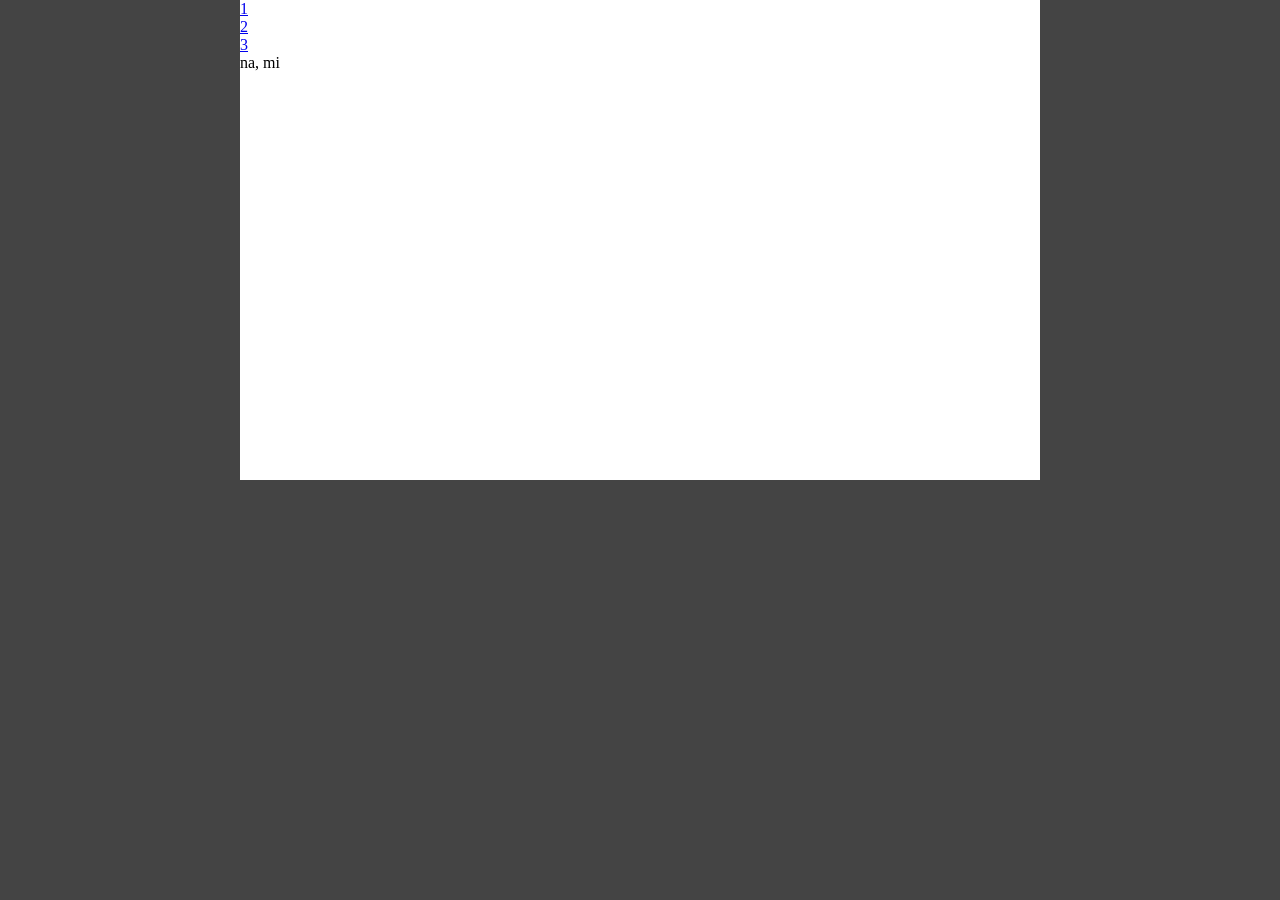
==== client/index.html @ 641a025d "started creating ui" ====
<html>
	<head>
		<link rel="stylesheet" type="text/css" href="style.css">
		<script src="jquery-3.2.1.min.js"></script>
		<script src="script.js"></script>
	</head>	
	<body>
		<div id="screen">
			
			<div id="tabarea">
				
				<div class="tab" id="tab1">
					<a href="/light/reset">reset</a> <br />
					<a href="/light/color/f00">red</a> <br />
					<a href="/light/color/ff0">yellow</a> <br />
					<a href="/light/color/0f0">green</a> <br />
					<a href="/light/one">anim</a> <br />					
				</div>
				
				<div class="tab" id="tab2">
					tab2
				</div>
				
				<div class="tab" id="tab3">
					tab3
				</tab>
				
			</div>
			
			<div id="tabselector">
				
				<div id="tab1">
					<a href="#" onclick="activateTab(1);"> 1 </a>
				</div>
				<div id="tab2">
					<a href="#" onclick="activateTab(2);"> 2 </a>
				</div>
				<div id="tab3">
					<a href="#" onclick="activateTab(3);"> 3 </a>
				</div>
				
				<div id="status">
					na, mi
				</div>
				
			</div>
		
		
		</div>
	</body>
</html>
---- client/style.css ----
body {
	margin: 0;
	padding: 0;
	border: none;
	background: #444444;
}

.tab {
	display: none;
}

#screen {
	width: 800px;
	height: 480px;
	background: #ffffff;
	margin: auto;
}
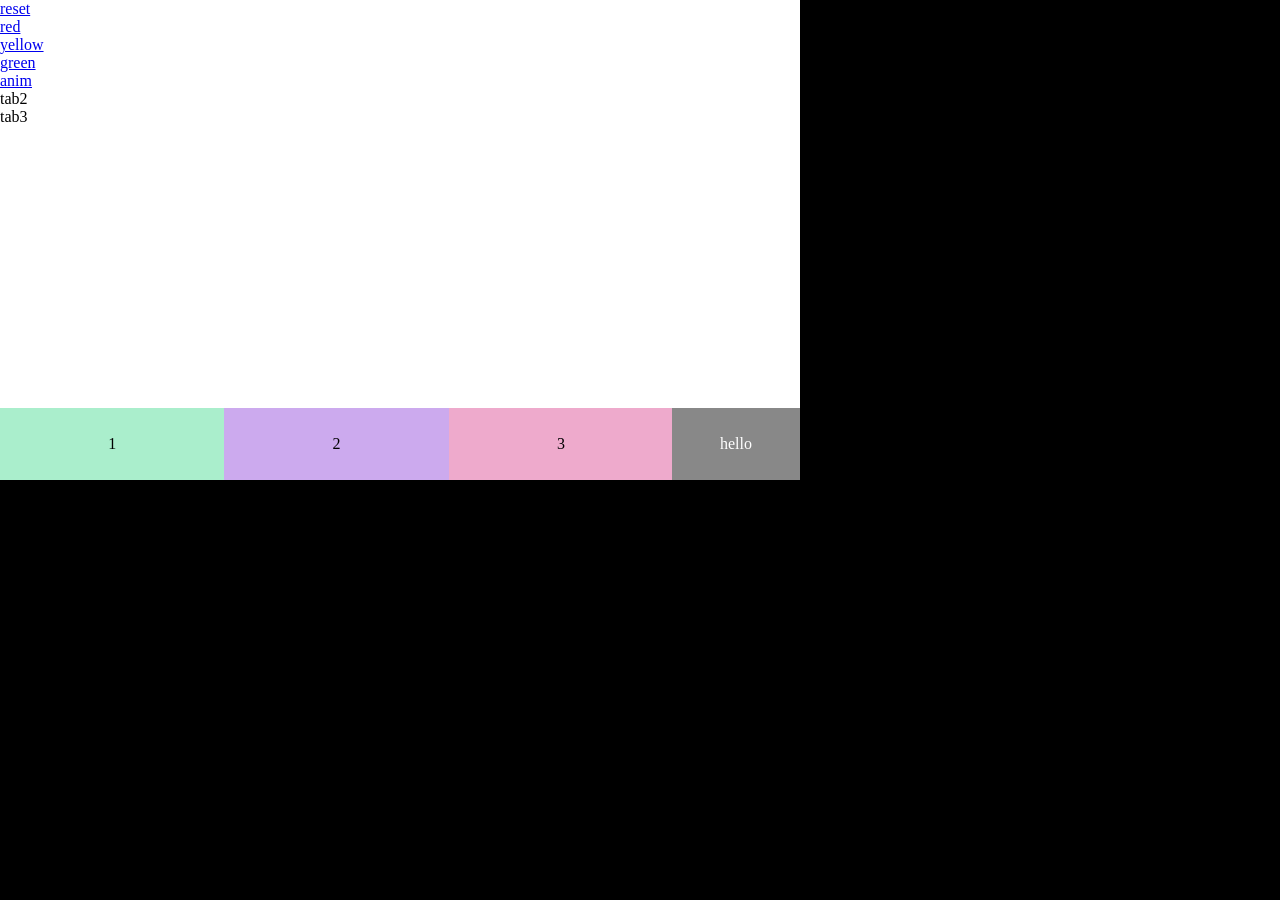
==== commit 59f5985d: "client tabs work" ====
--- a/client/index.html
+++ b/client/index.html
@@ -5,47 +5,58 @@
 		<script src="script.js"></script>
 	</head>	
 	<body>
+
 		<div id="screen">
 			
-			<div id="tabarea">
-				
-				<div class="tab" id="tab1">
-					<a href="/light/reset">reset</a> <br />
-					<a href="/light/color/f00">red</a> <br />
-					<a href="/light/color/ff0">yellow</a> <br />
-					<a href="/light/color/0f0">green</a> <br />
-					<a href="/light/one">anim</a> <br />					
-				</div>
-				
-				<div class="tab" id="tab2">
-					tab2
-				</div>
-				
-				<div class="tab" id="tab3">
-					tab3
-				</tab>
-				
-			</div>
-			
-			<div id="tabselector">
-				
-				<div id="tab1">
-					<a href="#" onclick="activateTab(1);"> 1 </a>
-				</div>
-				<div id="tab2">
-					<a href="#" onclick="activateTab(2);"> 2 </a>
-				</div>
-				<div id="tab3">
-					<a href="#" onclick="activateTab(3);"> 3 </a>
-				</div>
-				
-				<div id="status">
-					na, mi
-				</div>
-				
-			</div>
-		
-		
-		</div>
+				<div id="tabarea">
+					
+					<div id="tab1" class="tab">
+						<a href="/light/reset">reset</a> <br />
+						<a href="/light/color/f00">red</a> <br />
+						<a href="/light/color/ff0">yellow</a> <br />
+						<a href="/light/color/0f0">green</a> <br />
+						<a href="/light/one">anim</a> <br />
+					</div>
+
+					<div id="tab2" class="tab">
+						tab2
+					</div>
+
+					<div id="tab3" class="tab">
+						tab3
+					</div>
+
+				</div><!-- tabarea -->
+
+				<div id="bottomline">
+
+					<div id="tabselbox">
+						<div id="tabsel1" class="tabsel tabsel1">
+							<div class="label">
+								1
+							</div>
+						</div>
+						<div id="tabsel2" class="tabsel tabsel2">
+							<div class="label">
+								2
+							</div>
+						</div>
+						<div id="tabsel3" class="tabsel tabsel3">
+							<div class="label">
+								3
+							</div>
+						</div>
+					</div>
+
+					<div id="statusbox">
+						<div class="label">
+							hello
+						</div>
+					</div>
+
+				</div><!-- bottomline -->
+
+			</div>				
+
 	</body>
 </html>
--- a/client/style.css
+++ b/client/style.css
@@ -2,16 +2,70 @@
 	margin: 0;
 	padding: 0;
 	border: none;
-	background: #444444;
+	background: #000000;
 }
-
-.tab {
-	display: none;
+.label {
+	text-align: center;
+  position: relative;
+  top: 50%;
+  transform: translateY(-50%);
+  user-select: none;
 }
 
 #screen {
+	position: absolute;
 	width: 800px;
 	height: 480px;
 	background: #ffffff;
 	margin: auto;
 }
+
+#bottomline {
+	position: absolute;
+	bottom: 0px;
+	left: 0px;
+	width: 100%;
+	height: 15%;
+}
+
+#tabselbox {
+	position: absolute;
+	bottom: 0px;
+	left: 0px;
+	width: 85%;
+	height: 100%;
+	background: #aaaaaa;
+}
+.tabsel {
+	height: 100%;
+	width: 33%;
+	float: left;
+}
+.tabsel1 {
+	background: #aaeecc;
+}
+.tabsel1active {
+	background: #88ccaa;
+}
+.tabsel2 {
+	background: #ccaaee;
+}
+.tabsel2active {
+	background: #aa88cc;
+}
+.tabsel3 {
+	background: #eeaacc;
+}
+.tabsel3active {
+	background: #cc88aa;
+}
+
+#statusbox {
+	position: absolute;
+	bottom: 0px;
+	right: 0px;
+	width: 16%;
+	height: 100%;
+	background: #888888;
+	color: #ffffff;
+}
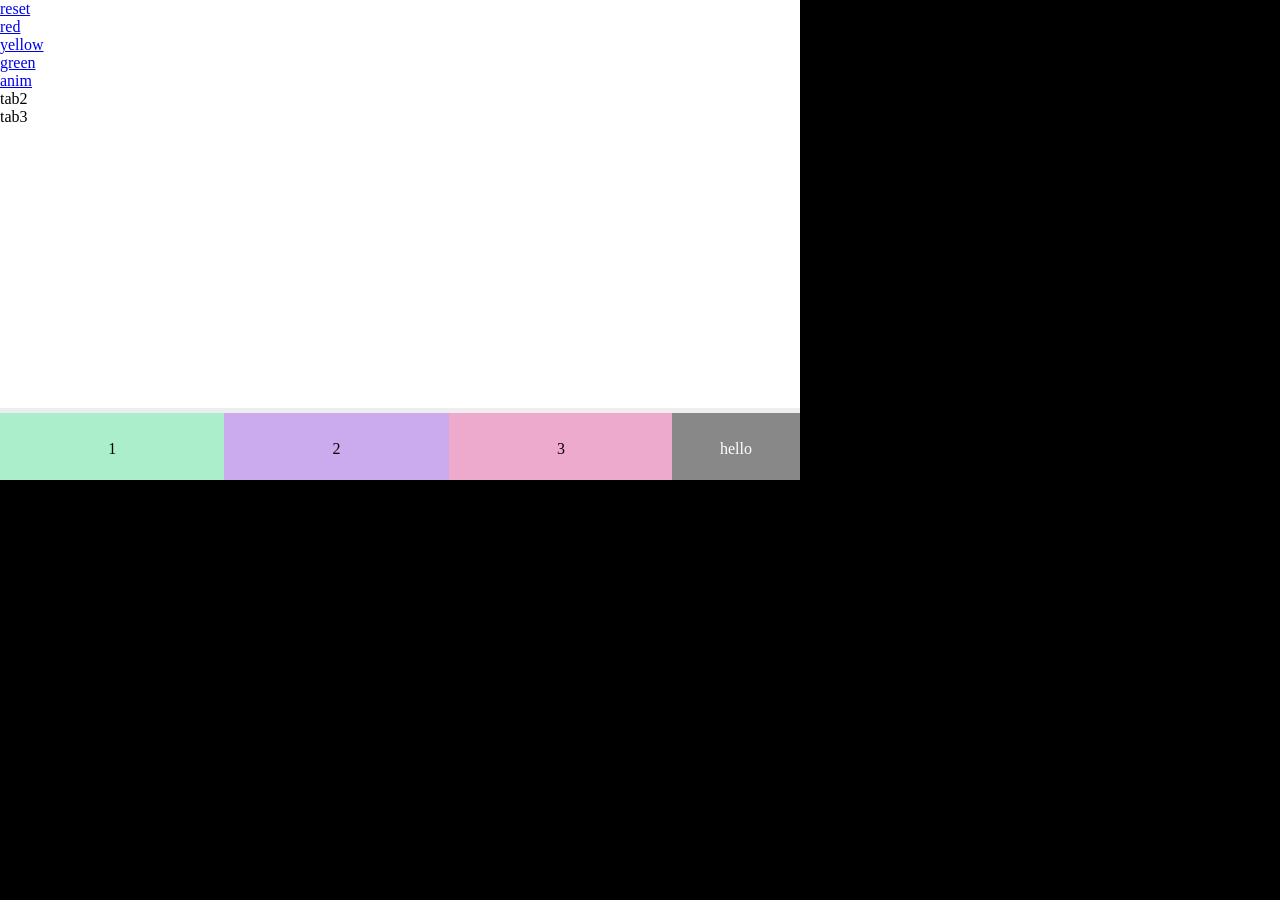
==== commit 1210bbf3: "ui: tab indicator works" ====
--- a/client/index.html
+++ b/client/index.html
@@ -32,16 +32,19 @@
 
 					<div id="tabselbox">
 						<div id="tabsel1" class="tabsel tabsel1">
+							<div id="tabind1" class="tabind tabind1"></div>
 							<div class="label">
 								1
 							</div>
 						</div>
 						<div id="tabsel2" class="tabsel tabsel2">
+							<div id="tabind2" class="tabind tabind2"></div>
 							<div class="label">
 								2
 							</div>
 						</div>
-						<div id="tabsel3" class="tabsel tabsel3">
+						<div id="tabsel3" class="tabsel tabsel3">	
+							<div id="tabind3" class="tabind tabind3"></div>
 							<div class="label">
 								3
 							</div>
@@ -49,6 +52,7 @@
 					</div>
 
 					<div id="statusbox">
+						<div id="tabind3" class="tabind tabind3"></div>
 						<div class="label">
 							hello
 						</div>
--- a/client/style.css
+++ b/client/style.css
@@ -59,6 +59,22 @@
 .tabsel3active {
 	background: #cc88aa;
 }
+.tabind {
+	position: relative;
+	top: 0px;
+	height: 5px;
+	width: 100%;
+	background: #eeeeee;
+}
+.tabind1active {
+	background: #446655;
+}
+.tabind2active {
+	background: #554466;
+}
+.tabind3active {
+	background: #665544;
+}
 
 #statusbox {
 	position: absolute;
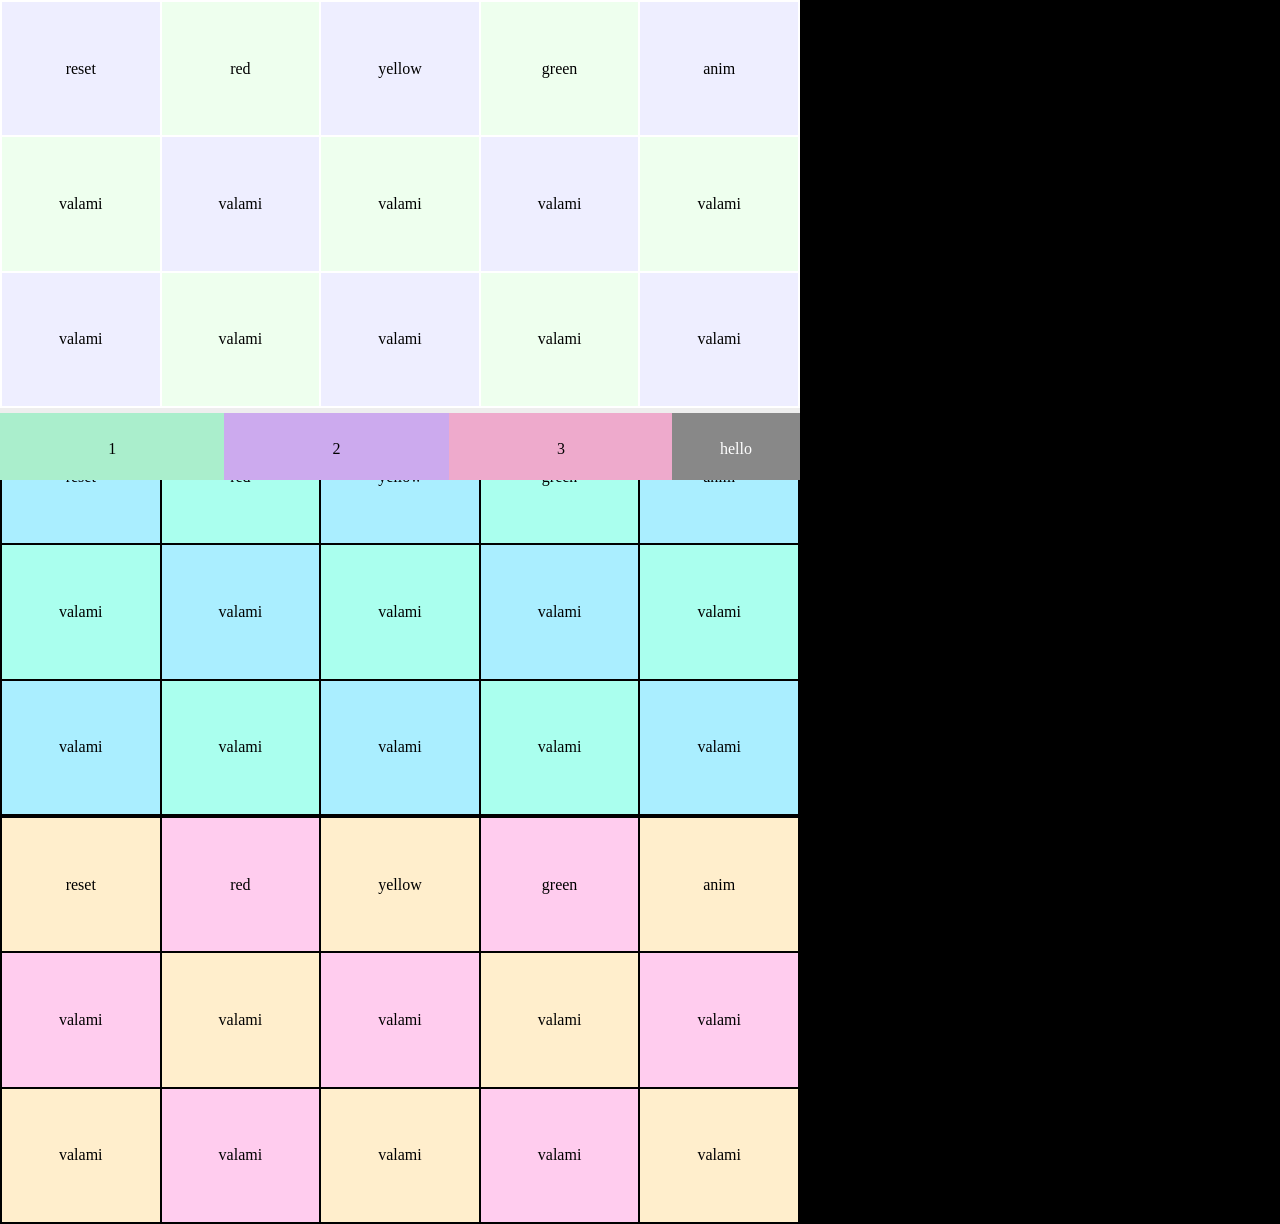
==== commit 01b2b2f2: "GUI works w/o design" ====
--- a/client/index.html
+++ b/client/index.html
@@ -7,23 +7,175 @@
 	<body>
 
 		<div id="screen">
-			
+
 				<div id="tabarea">
-					
+
 					<div id="tab1" class="tab">
-						<a href="/light/reset">reset</a> <br />
-						<a href="/light/color/f00">red</a> <br />
-						<a href="/light/color/ff0">yellow</a> <br />
-						<a href="/light/color/0f0">green</a> <br />
-						<a href="/light/one">anim</a> <br />
+						<table class="table">
+							<tr class="t1row">
+								<td id="t1r1c1" class="t1cell cell t1pep1" onclick="macro('/light/reset');">
+									reset
+								</td>
+								<td id="t1r1c2" class="t1cell cell t1pep2" onclick="macro('/light/color/f00');">
+									red
+								</td>
+								<td id="t1r1c3" class="t1cell cell t1pep1"onclick="macro('/light/color/ff0');">
+									yellow
+								</td>
+								<td id="t1r1c4" class="t1cell cell t1pep2" onclick="macro('/light/color/0f0');">
+									green
+								</td>
+								<td id="t1r1c5" class="t1cell cell t1pep1" onclick="macro('/light/one');">
+									anim
+								</td>
+							</tr>
+							<tr class="t1row">
+								<td id="t1r2c1" class="t1cell cell t1pep2">
+										valami
+								</td>
+								<td id="t1r2c2" class="t1cell cell t1pep1">
+										valami
+								</td>
+								<td id="t1r2c3" class="t1cell cell t1pep2">
+										valami
+								</td>
+								<td id="t1r2c4" class="t1cell cell t1pep1">
+										valami
+								</td>
+								<td id="t1r2c5" class="t1cell cell t1pep2">
+										valami
+								</td>
+							</tr>
+							<tr class="t1row">
+								<td id="t1r3c1" class="t1cell cell t1pep1">
+										valami
+								</td>
+								<td id="t1r3c2" class="t1cell cell t1pep2">
+										valami
+								</td>
+								<td id="t1r3c3" class="t1cell cell t1pep1">
+										valami
+								</td>
+								<td id="t1r3c4" class="t1cell cell t1pep2">
+										valami
+								</td>
+								<td id="t1r3c5" class="t1cell cell t1pep1">
+										valami
+								</td>
+							</tr>
+						</table>					
 					</div>
 
 					<div id="tab2" class="tab">
-						tab2
+						<table class="table">
+							<tr class="t2row">
+								<td id="t2r1c1" class="t2cell cell t2pep1" onclick="macro('/light/reset');">
+									reset
+								</td>
+								<td id="t2r1c2" class="t2cell cell t2pep2" onclick="macro('/light/color/f00');">
+									red
+								</td>
+								<td id="t2r1c3" class="t2cell cell t2pep1"onclick="macro('/light/color/ff0');">
+									yellow
+								</td>
+								<td id="t2r1c4" class="t2cell cell t2pep2" onclick="macro('/light/color/0f0');">
+									green
+								</td>
+								<td id="t2r1c5" class="t2cell cell t2pep1" onclick="macro('/light/one');">
+									anim
+								</td>
+							</tr>
+							<tr class="t2row">
+								<td id="t2r2c1" class="t2cell cell t2pep2">
+										valami
+								</td>
+								<td id="t2r2c2" class="t2cell cell t2pep1">
+										valami
+								</td>
+								<td id="t2r2c3" class="t2cell cell t2pep2">
+										valami
+								</td>
+								<td id="t2r2c4" class="t2cell cell t2pep1">
+										valami
+								</td>
+								<td id="t2r2c5" class="t2cell cell t2pep2">
+										valami
+								</td>
+							</tr>
+							<tr class="t2row">
+								<td id="t2r3c1" class="t2cell cell t2pep1">
+										valami
+								</td>
+								<td id="t2r3c2" class="t2cell cell t2pep2">
+										valami
+								</td>
+								<td id="t2r3c3" class="t2cell cell t2pep1">
+										valami
+								</td>
+								<td id="t2r3c4" class="t2cell cell t2pep2">
+										valami
+								</td>
+								<td id="t2r3c5" class="t2cell cell t2pep1">
+										valami
+								</td>
+							</tr>
+						</table>					
 					</div>
 
 					<div id="tab3" class="tab">
-						tab3
+						<table class="table">
+							<tr class="t3row">
+								<td id="t3r1c1" class="t3cell cell t3pep1" onclick="macro('/light/reset');">
+									reset
+								</td>
+								<td id="t3r1c2" class="t3cell cell t3pep2" onclick="macro('/light/color/f00');">
+									red
+								</td>
+								<td id="t3r1c3" class="t3cell cell t3pep1"onclick="macro('/light/color/ff0');">
+									yellow
+								</td>
+								<td id="t3r1c4" class="t3cell cell t3pep2" onclick="macro('/light/color/0f0');">
+									green
+								</td>
+								<td id="t3r1c5" class="t3cell cell t3pep1" onclick="macro('/light/one');">
+									anim
+								</td>
+							</tr>
+							<tr class="t3row">
+								<td id="t3r2c1" class="t3cell cell t3pep2">
+										valami
+								</td>
+								<td id="t3r2c2" class="t3cell cell t3pep1">
+										valami
+								</td>
+								<td id="t3r2c3" class="t3cell cell t3pep2">
+										valami
+								</td>
+								<td id="t3r2c4" class="t3cell cell t3pep1">
+										valami
+								</td>
+								<td id="t3r2c5" class="t3cell cell t3pep2">
+										valami
+								</td>
+							</tr>
+							<tr class="t3row">
+								<td id="t3r3c1" class="t3cell cell t3pep1">
+										valami
+								</td>
+								<td id="t3r3c2" class="t3cell cell t3pep2">
+										valami
+								</td>
+								<td id="t3r3c3" class="t3cell cell t3pep1">
+										valami
+								</td>
+								<td id="t3r3c4" class="t3cell cell t3pep2">
+										valami
+								</td>
+								<td id="t3r3c5" class="t3cell cell t3pep1">
+										valami
+								</td>
+							</tr>
+						</table>					
 					</div>
 
 				</div><!-- tabarea -->
--- a/client/style.css
+++ b/client/style.css
@@ -85,3 +85,59 @@
 	background: #888888;
 	color: #ffffff;
 }
+
+.tab {
+	height: 85%;
+	width: 100%;
+}
+.cell {
+	text-align: center;
+	vertical-align: middle;
+  user-select: none;
+}
+.cellactive {
+	background: #aabbbb;
+}
+.table {
+	height: 100%;
+	width: 100%;
+}
+
+.t1row {
+	height: 33.33%;
+}
+.t1cell {
+	width: 20%;
+}
+.t1pep1 {
+	background: #eeeeff;
+}
+.t1pep2 {
+	background: #eeffee;
+}
+
+.t2row {
+	height: 33.33%;
+}
+.t2cell {
+	width: 20%;
+}
+.t2pep1 {
+	background: #aaeeff;
+}
+.t2pep2 {
+	background: #aaffee;
+}
+
+.t3row {
+	height: 33.33%;
+}
+.t3cell {
+	width: 20%;
+}
+.t3pep1 {
+	background: #ffeecc;
+}
+.t3pep2 {
+	background: #ffccee;
+}
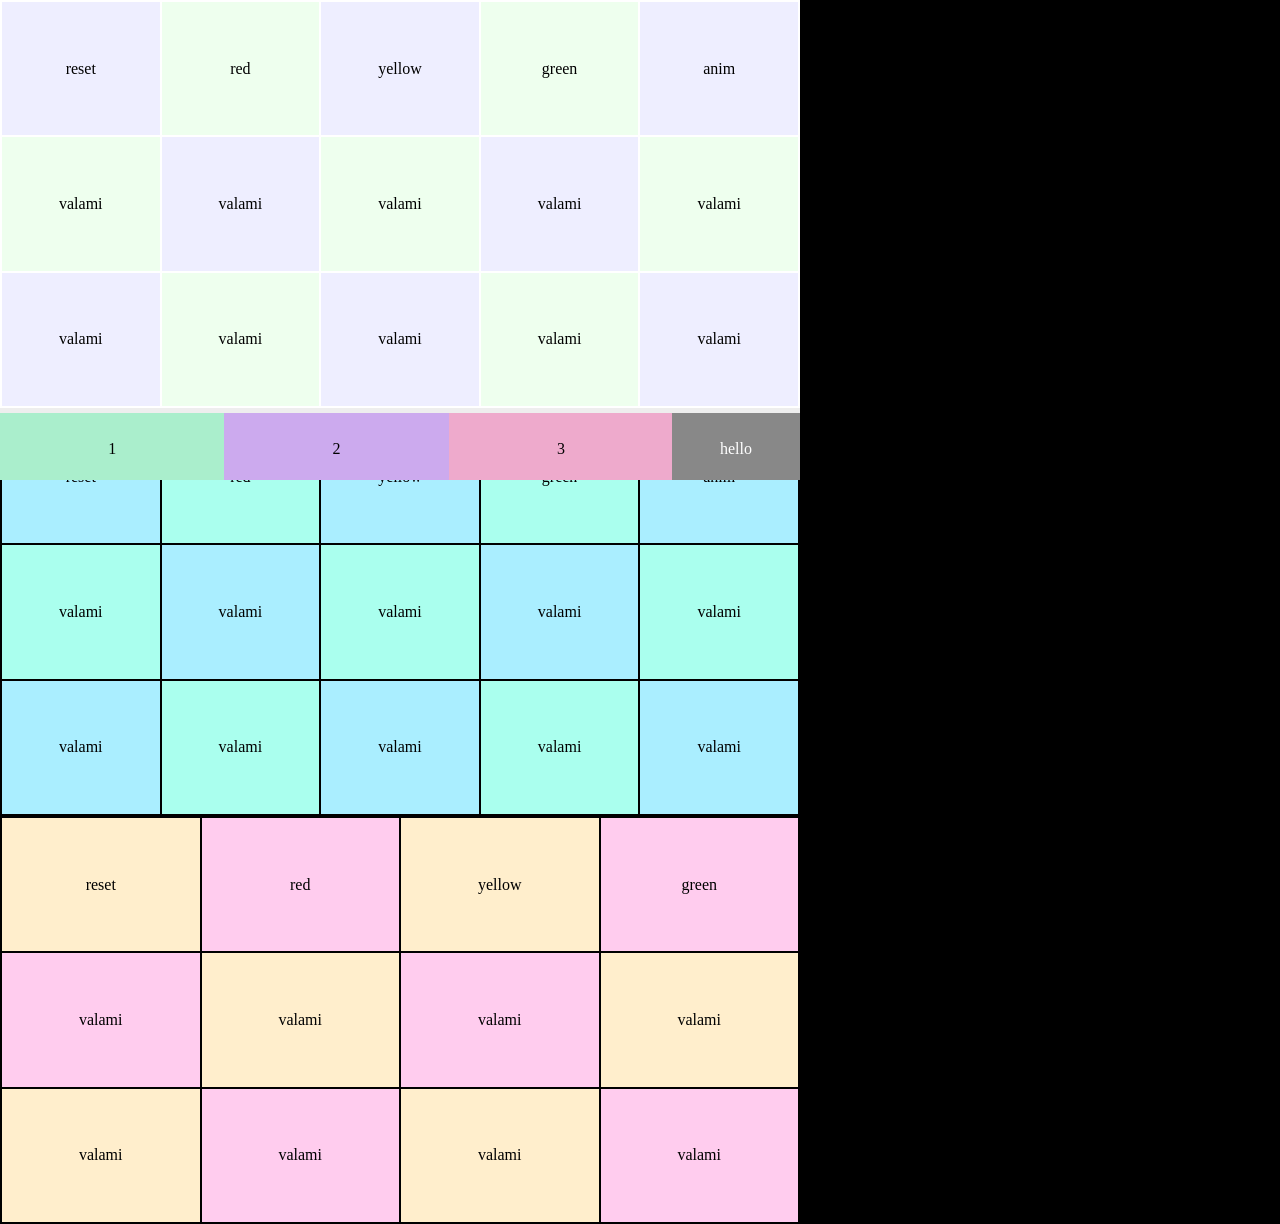
==== commit f6416ad6: "minor: syntax glitch fixed in html" ====
--- a/client/index.html
+++ b/client/index.html
@@ -19,7 +19,7 @@
 								<td id="t1r1c2" class="t1cell cell t1pep2" onclick="macro('/light/color/f00');">
 									red
 								</td>
-								<td id="t1r1c3" class="t1cell cell t1pep1"onclick="macro('/light/color/ff0');">
+								<td id="t1r1c3" class="t1cell cell t1pep1" onclick="macro('/light/color/ff0');">
 									yellow
 								</td>
 								<td id="t1r1c4" class="t1cell cell t1pep2" onclick="macro('/light/color/0f0');">
@@ -75,7 +75,7 @@
 								<td id="t2r1c2" class="t2cell cell t2pep2" onclick="macro('/light/color/f00');">
 									red
 								</td>
-								<td id="t2r1c3" class="t2cell cell t2pep1"onclick="macro('/light/color/ff0');">
+								<td id="t2r1c3" class="t2cell cell t2pep1" onclick="macro('/light/color/ff0');">
 									yellow
 								</td>
 								<td id="t2r1c4" class="t2cell cell t2pep2" onclick="macro('/light/color/0f0');">
@@ -131,15 +131,12 @@
 								<td id="t3r1c2" class="t3cell cell t3pep2" onclick="macro('/light/color/f00');">
 									red
 								</td>
-								<td id="t3r1c3" class="t3cell cell t3pep1"onclick="macro('/light/color/ff0');">
+								<td id="t3r1c3" class="t3cell cell t3pep1" onclick="macro('/light/color/ff0');">
 									yellow
 								</td>
 								<td id="t3r1c4" class="t3cell cell t3pep2" onclick="macro('/light/color/0f0');">
 									green
 								</td>
-								<td id="t3r1c5" class="t3cell cell t3pep1" onclick="macro('/light/one');">
-									anim
-								</td>
 							</tr>
 							<tr class="t3row">
 								<td id="t3r2c1" class="t3cell cell t3pep2">
@@ -154,9 +151,6 @@
 								<td id="t3r2c4" class="t3cell cell t3pep1">
 										valami
 								</td>
-								<td id="t3r2c5" class="t3cell cell t3pep2">
-										valami
-								</td>
 							</tr>
 							<tr class="t3row">
 								<td id="t3r3c1" class="t3cell cell t3pep1">
@@ -169,9 +163,6 @@
 										valami
 								</td>
 								<td id="t3r3c4" class="t3cell cell t3pep2">
-										valami
-								</td>
-								<td id="t3r3c5" class="t3cell cell t3pep1">
 										valami
 								</td>
 							</tr>
--- a/client/style.css
+++ b/client/style.css
@@ -133,7 +133,7 @@
 	height: 33.33%;
 }
 .t3cell {
-	width: 20%;
+	width: 25%;
 }
 .t3pep1 {
 	background: #ffeecc;
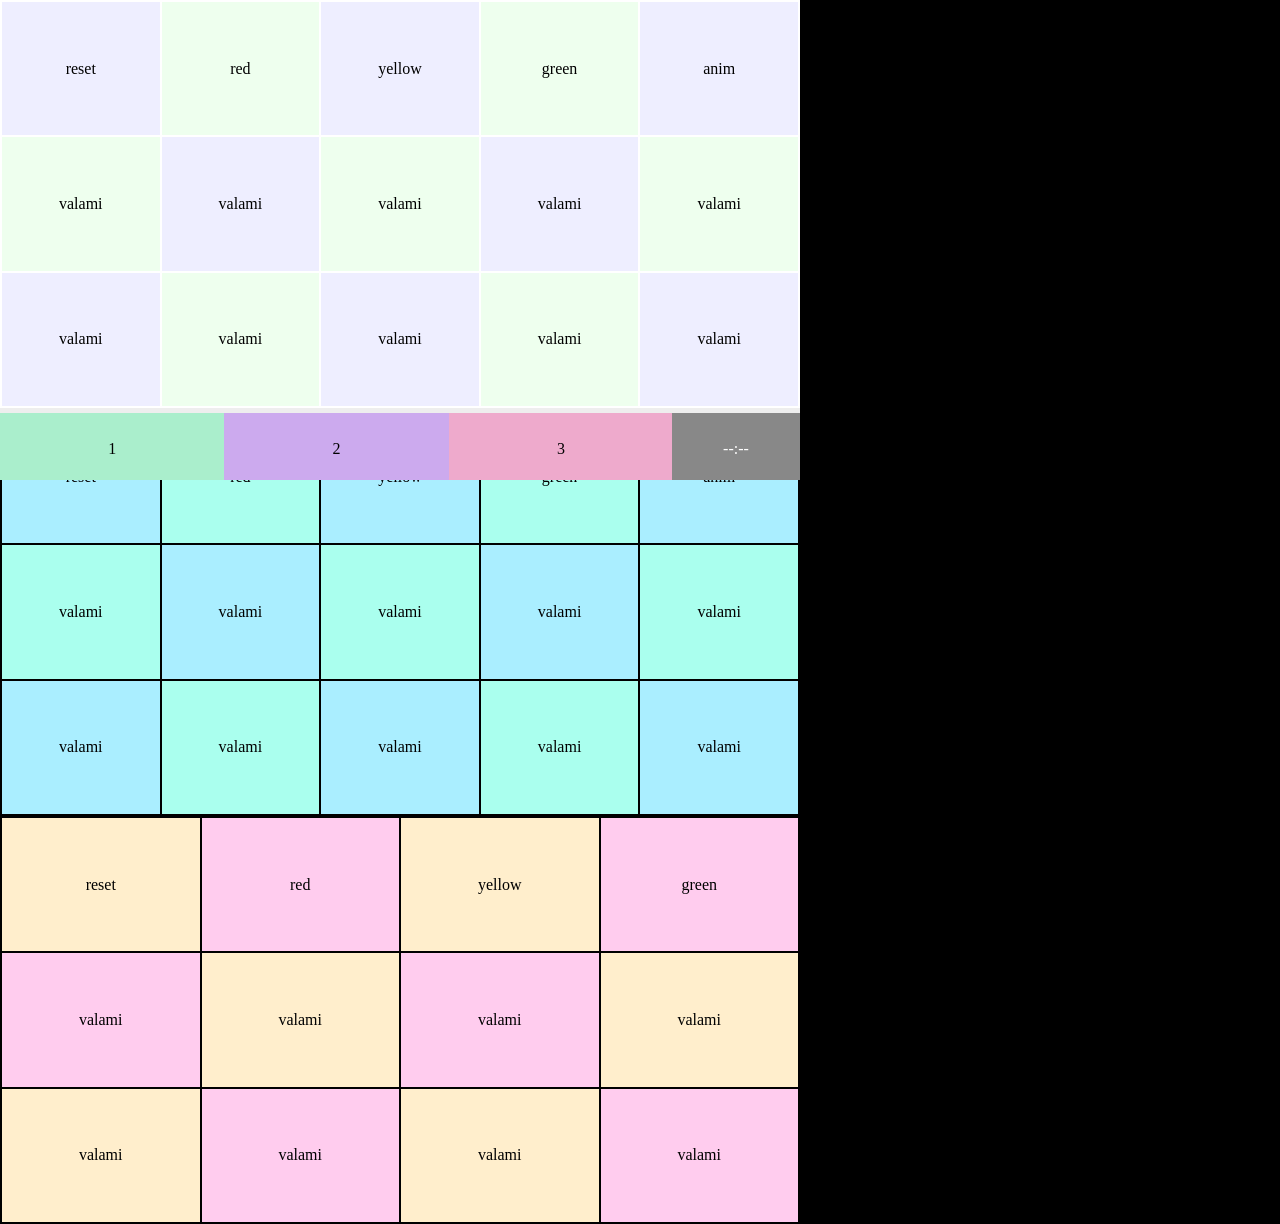
==== commit 54ee0250: "added clock tab as tab4" ====
--- a/client/index.html
+++ b/client/index.html
@@ -194,10 +194,10 @@
 						</div>
 					</div>
 
-					<div id="statusbox">
-						<div id="tabind3" class="tabind tabind3"></div>
-						<div class="label">
-							hello
+					<div id="tabsel4" class="tabsel tabsel4">
+						<div id="tabind4" class="tabind tabind4"></div>
+						<div id="clock" class="label">
+							--:--
 						</div>
 					</div>
 
--- a/client/style.css
+++ b/client/style.css
@@ -59,6 +59,19 @@
 .tabsel3active {
 	background: #cc88aa;
 }
+.tabsel4 {
+	position: absolute;
+	bottom: 0px;
+	right: 0px;
+	width: 16%;
+	height: 100%;
+	background: #888888;
+	color: #ffffff;
+}
+.tabsel4active {
+	background: #777777;
+}
+
 .tabind {
 	position: relative;
 	top: 0px;
@@ -67,23 +80,16 @@
 	background: #eeeeee;
 }
 .tabind1active {
-	background: #446655;
+	background: #448855;
 }
 .tabind2active {
-	background: #554466;
+	background: #554488;
 }
 .tabind3active {
-	background: #665544;
+	background: #885544;
 }
-
-#statusbox {
-	position: absolute;
-	bottom: 0px;
-	right: 0px;
-	width: 16%;
-	height: 100%;
-	background: #888888;
-	color: #ffffff;
+.tabind4active {
+	background: #555555;
 }
 
 .tab {
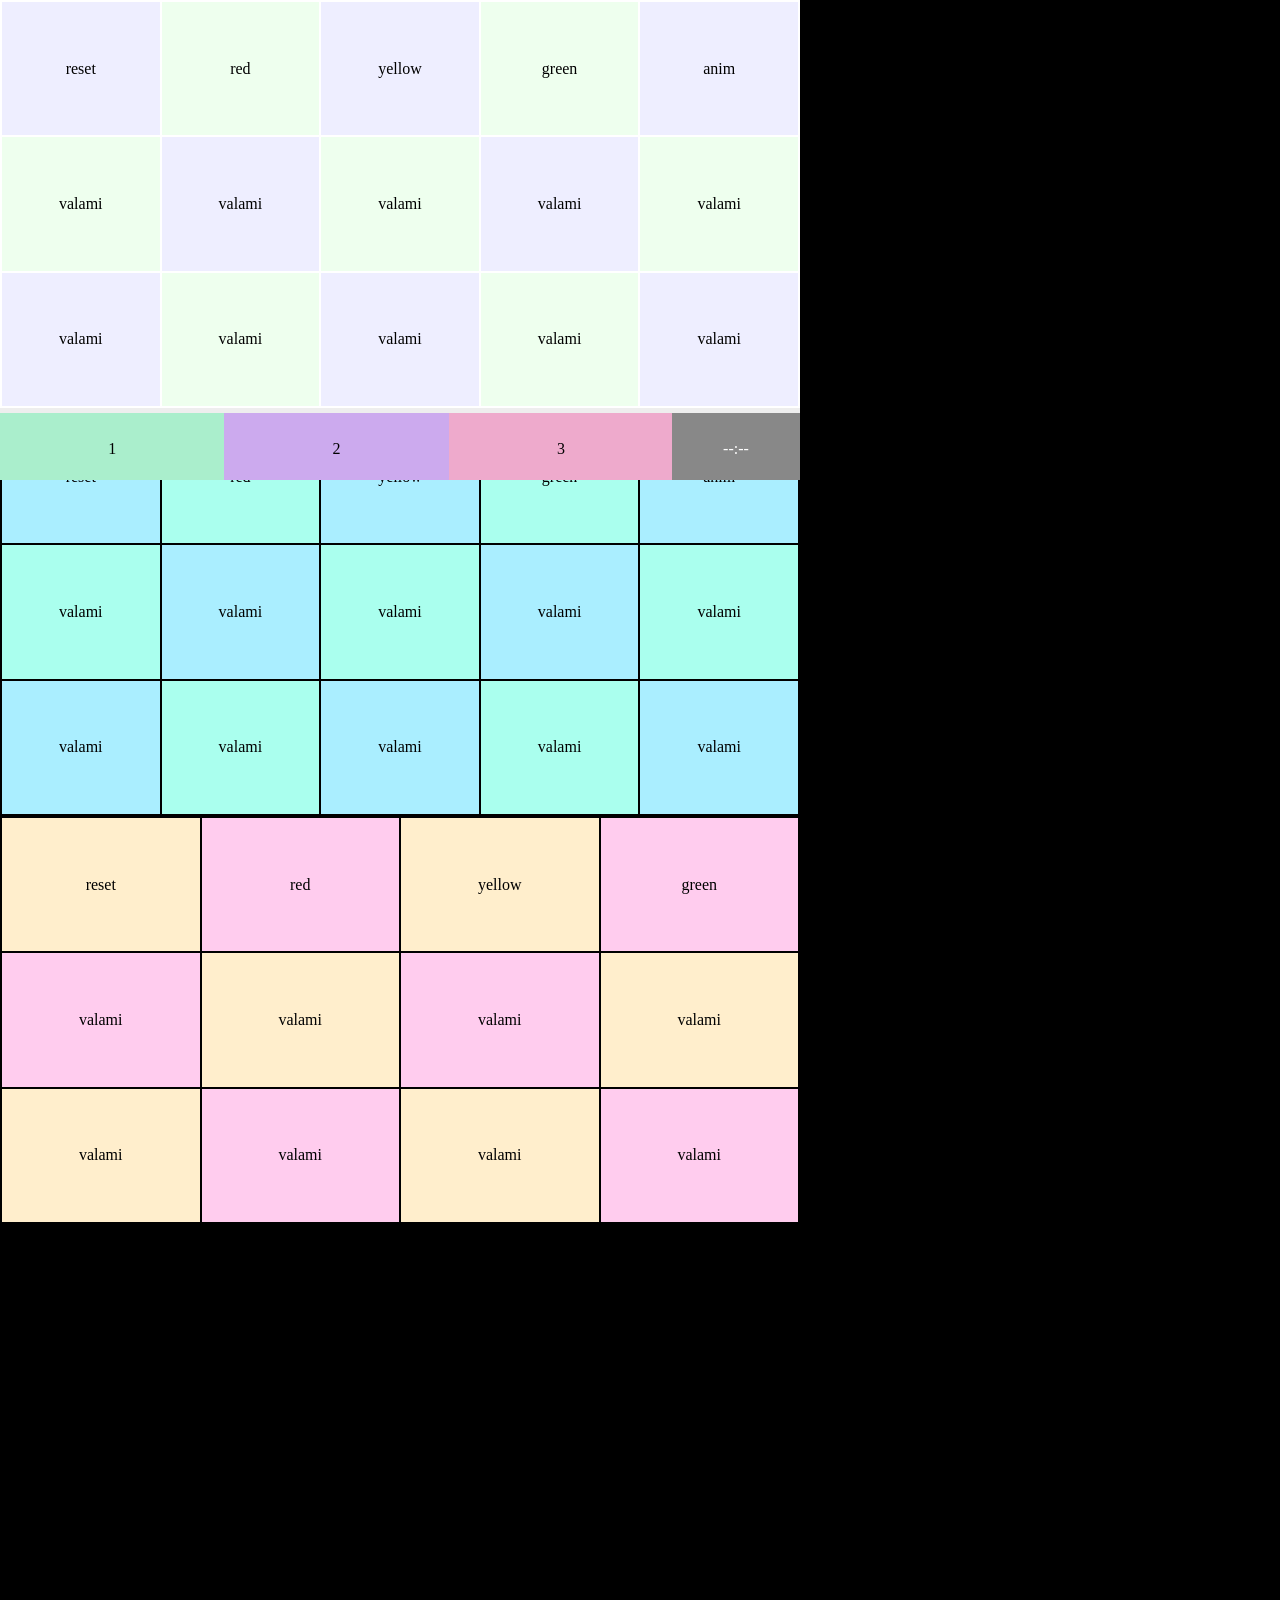
==== commit 50f5ac3e: "clock tab4 grid ok" ====
--- a/client/index.html
+++ b/client/index.html
@@ -169,6 +169,96 @@
 						</table>					
 					</div>
 
+					<div id="tab4" class="tab">
+						<table class="table">
+							<tr class="t4row1">
+								<td id="t4r1c1" class="t4cell cell t4col1">
+									BACK
+								</td>
+								<td id="t4r1c2" class="t4cell cell t4col2">
+									x
+								</td>
+								<td id="t4r1c3" class="t4cell cell t4col3">
+									x
+								</td>
+								<td id="t4r1c4" class="t4cell cell t4col4">
+									x
+								</td>
+								<td id="t4r1c5" class="t4cell cell t4col5">
+									OKAY
+								</td>
+							</tr>
+							<tr class="t4row2">
+								<td id="t4r2c1" class="t4cell cell t4col1">
+										x
+								</td>
+								<td id="t4r2c2" class="t4cell cell t4col2">
+										h+
+								</td>
+								<td id="t4r2c3" class="t4cell cell t4col3">
+										x
+								</td>
+								<td id="t4r2c4" class="t4cell cell t4col4">
+										m+
+								</td>
+								<td id="t4r2c5" class="t4cell cell t4col5">
+										x
+								</td>
+							</tr>
+							<tr class="t4row3">
+								<td id="t4r3c1" class="t4cell cell t4col1">
+										x
+								</td>
+								<td id="t4r3c2" class="t4cell cell t4col2">
+										HH
+								</td>
+								<td id="t4r3c3" class="t4cell cell t4col3">
+										:
+								</td>
+								<td id="t4r3c4" class="t4cell cell t4col4">
+										MM
+								</td>
+								<td id="t4r3c5" class="t4cell cell t4col5">
+										x
+								</td>
+							</tr>
+							<tr class="t4row4">
+								<td id="t4r4c1" class="t4cell cell t4col1">
+										x
+								</td>
+								<td id="t4r4c2" class="t4cell cell t4col2">
+										h-
+								</td>
+								<td id="t4r4c3" class="t4cell cell t4col3">
+										x
+								</td>
+								<td id="t4r4c4" class="t4cell cell t4col4">
+										m-
+								</td>
+								<td id="t4r4c5" class="t4cell cell t4col5">
+										x
+								</td>
+							</tr>
+							<tr class="t4row5">
+								<td id="t4r5c1" class="t4cell cell t4col1">
+										x
+								</td>
+								<td id="t4r5c2" class="t4cell cell t4col2">
+										x
+								</td>
+								<td id="t4r5c3" class="t4cell cell t4col3">
+										x
+								</td>
+								<td id="t4r5c4" class="t4cell cell t4col4">
+										x
+								</td>
+								<td id="t4r5c5" class="t4cell cell t4col5">
+										x
+								</td>
+							</tr>
+						</table>					
+					</div>
+
 				</div><!-- tabarea -->
 
 				<div id="bottomline">
--- a/client/style.css
+++ b/client/style.css
@@ -147,3 +147,18 @@
 .t3pep2 {
 	background: #ffccee;
 }
+
+.t4row1 {	height: 20%; }
+.t4row2 {	height: 20%; }
+.t4row3 {	height: 20%; }
+.t4row4 {	height: 20%; }
+.t4row5 {	height: 20%; }
+
+.t4col1 { width: 35%; }
+.t4col2 { width: 12%; }
+.t4col3 { width: 6%; }
+.t4col4 { width: 12%; }
+.t4col5 { width: 35%; }
+
+.t4cell {
+}
